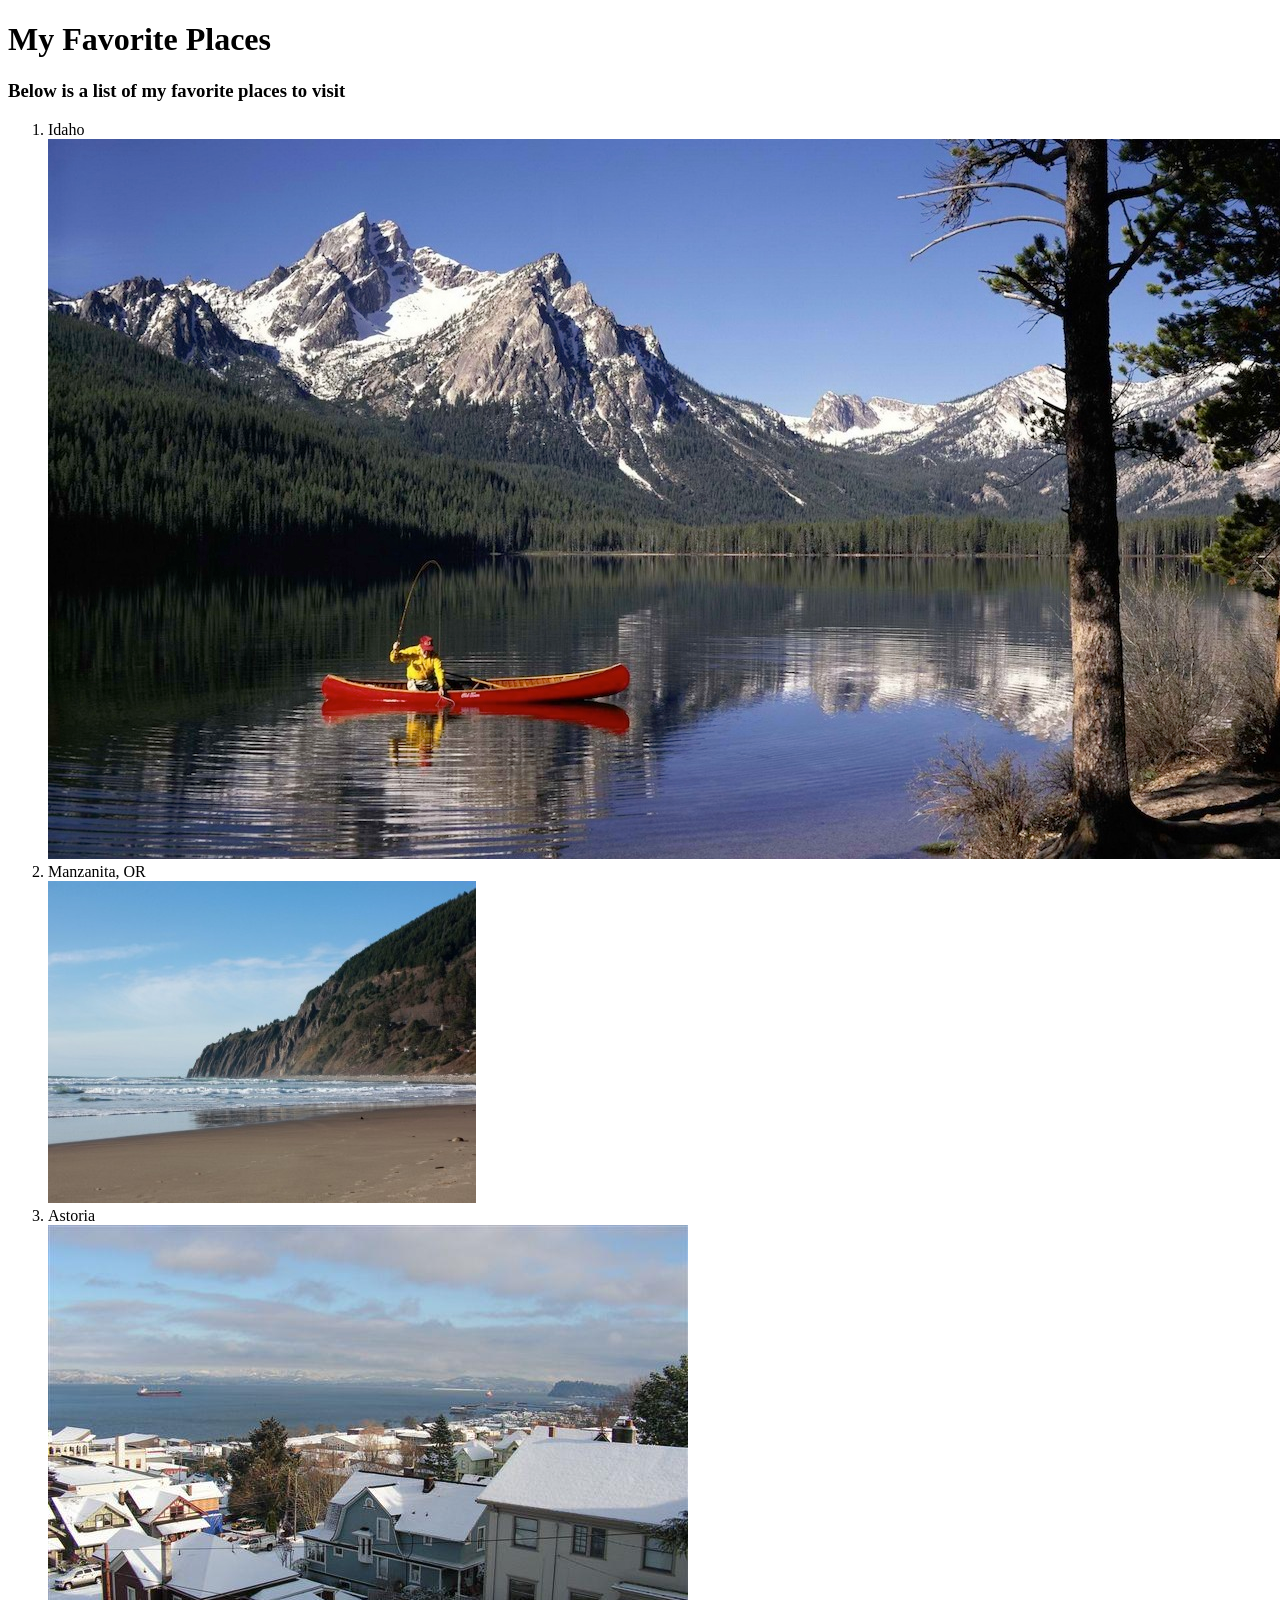
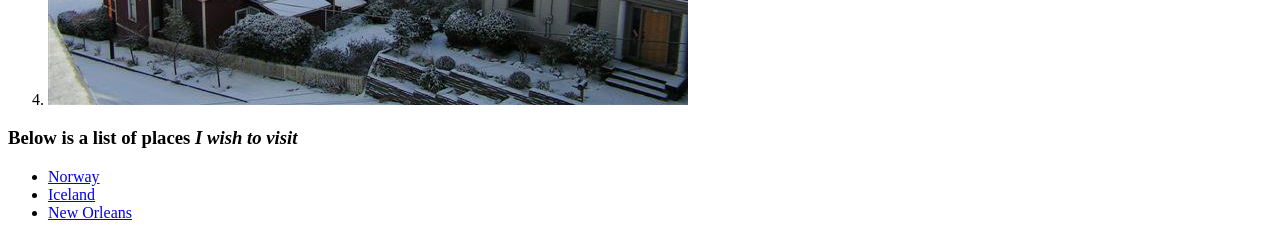
==== favorite-places.html @ 195105ba "Add Favorite Place and CSS for that file" ====
<!DOCTYPE html>
<html>
  <head>
    <link href="css/fpstyles.css" rel="stylesheet" type="text/css">
    <title>My Favorite Places</title>
  </head>
  <body>
    <h1>My Favorite Places</h1>
    <h3>Below is a list of my <strong>favorite</strong> places to visit</h3>
    <ol>
      <li>Idaho</li>
      <img src="img/idaho.jpg" alt="image of Idaho">
      <li>Manzanita, OR</li>
      <img src="img/manzanita.jpg" alt="image of Manzanita">
      <li>Astoria<li>
      <img src="img/astoria.jpg" alt="image of Astoria">
    </ol>
    <h3>Below is a list of places <em>I wish to visit</em></h3>
    <ul>
      <li>
        <a href="https://en.wikipedia.org/wiki/Norway">Norway</a>
      </li>
      <li>
        <a href="https://en.wikipedia.org/wiki/Iceland">Iceland</a>
      </li>
      <li>
        <a href="https://en.wikipedia.org/wiki/New_Orleans">New Orleans</a>
      </li>
    </ul>
  </body>
</html>
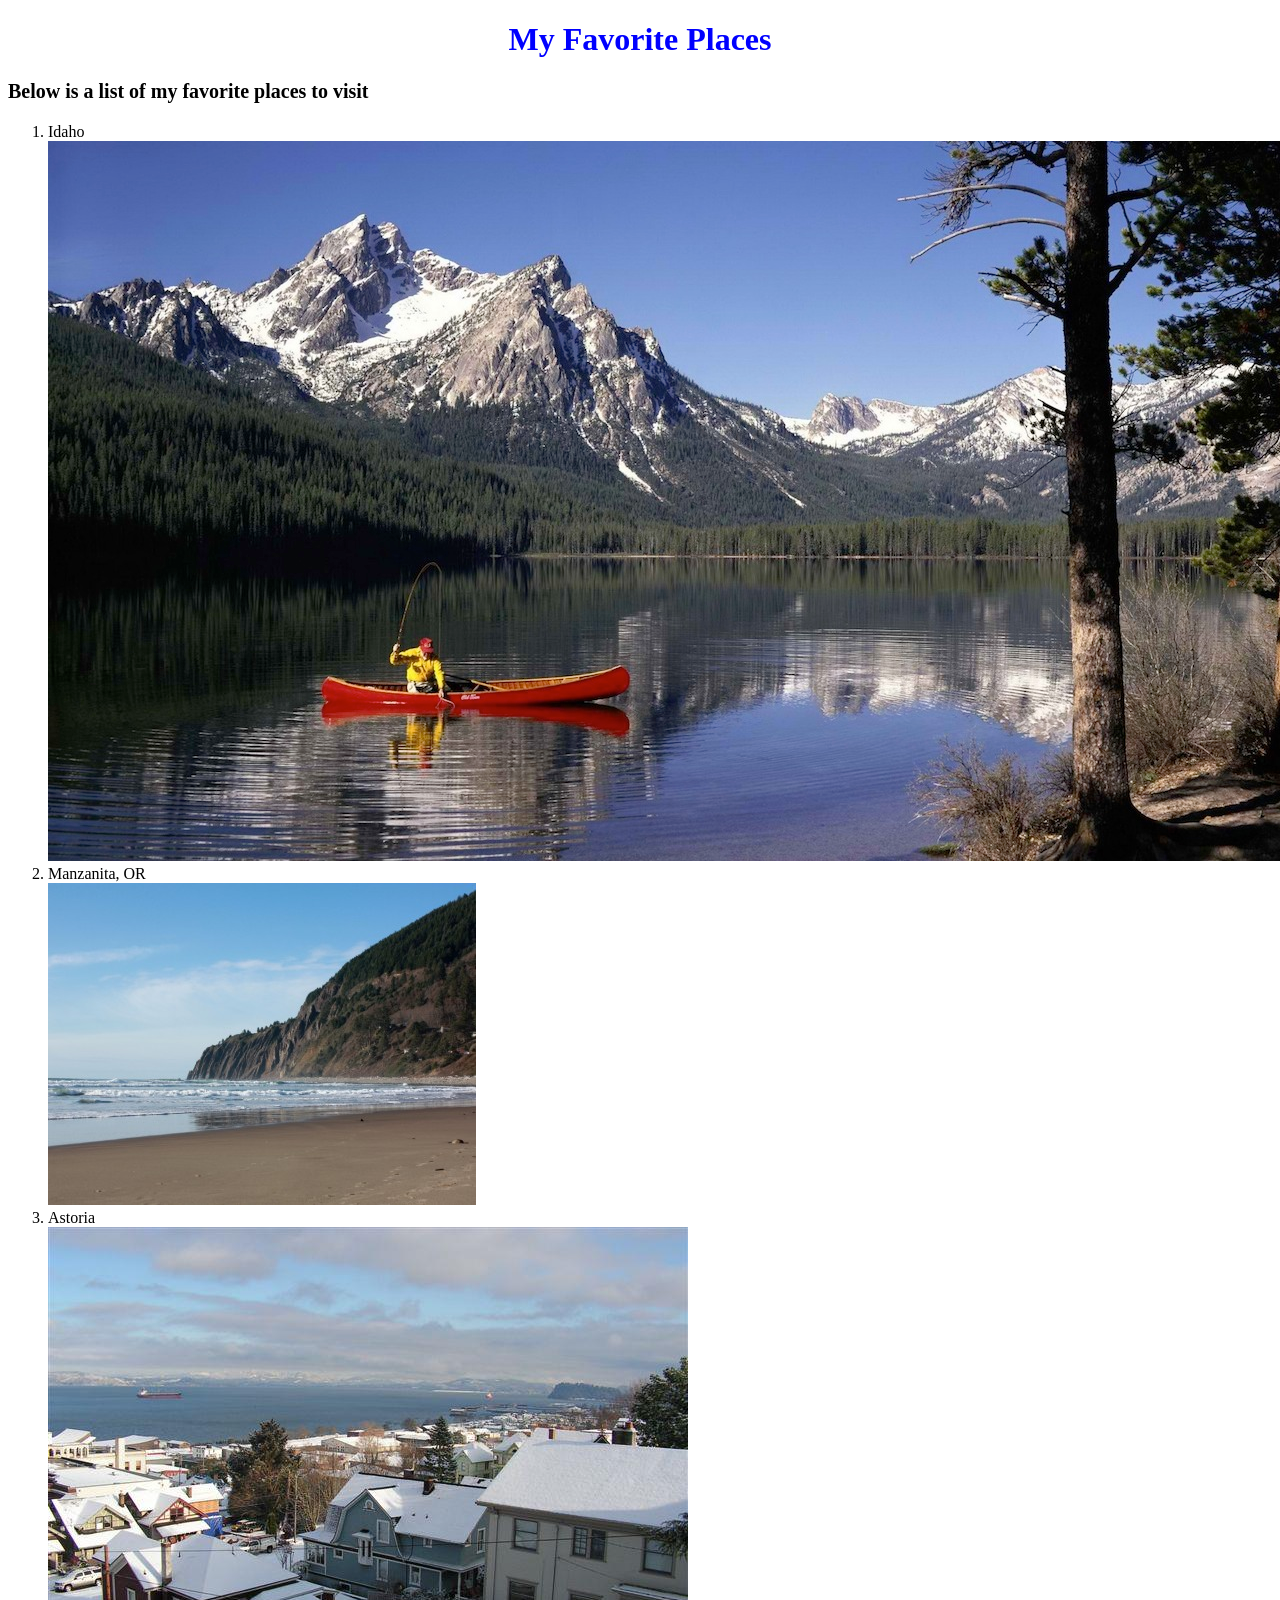
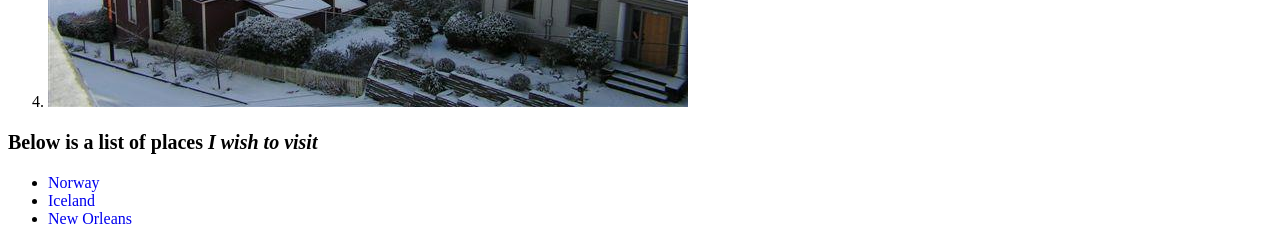
==== commit ae44a30a: "add style sheet for whole site" ====
--- a/favorite-places.html
+++ b/favorite-places.html
@@ -1,7 +1,7 @@
 <!DOCTYPE html>
 <html>
   <head>
-    <link href="css/fpstyles.css" rel="stylesheet" type="text/css">
+    <link href="css/new-styles.css" rel="stylesheet" type="text/css">
     <title>My Favorite Places</title>
   </head>
   <body>
--- a/css/new-styles.css
+++ b/css/new-styles.css
@@ -0,0 +1,20 @@
+h1 {
+  color: blue;
+  text-align: center;
+}
+
+h2 {
+  text-decoration: underline;
+}
+
+h3 {
+  font-size: 20px;
+}
+
+p{
+  font-family: sans-serif;
+}
+
+a {
+  text-decoration: none;
+}
